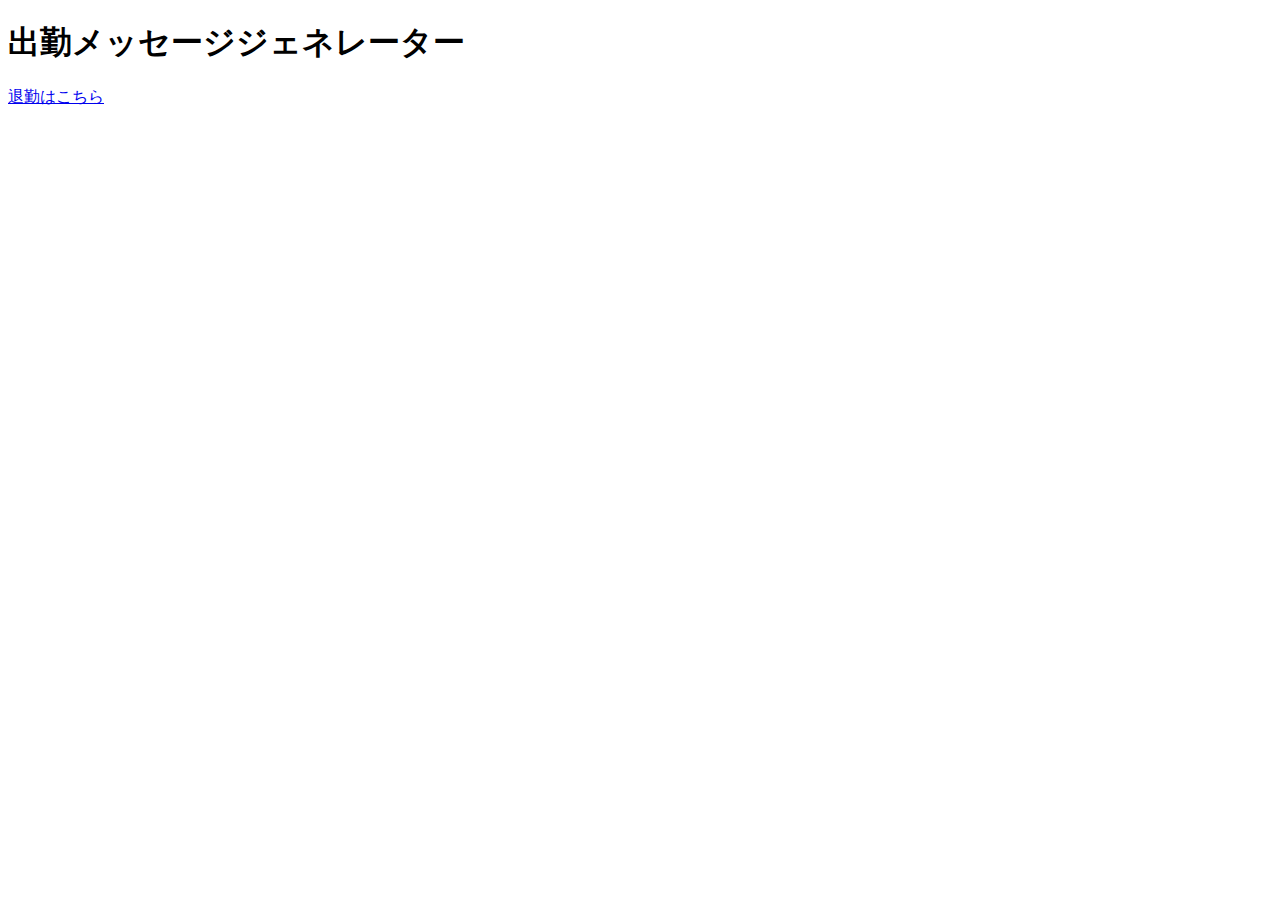
==== syukkin.html @ 11e98e0a "Add links" ====
<!DOCTYPE html>
<html lang="ja">
<head>
    <meta charset="UTF-8">
    <title>出勤メッセージジェネレーター</title>
</head>
<body>
<div class="top">
  <h1>出勤メッセージジェネレーター</h1>
  <a href="taikin.html">退勤はこちら</a>
</div>
</body>
</html>
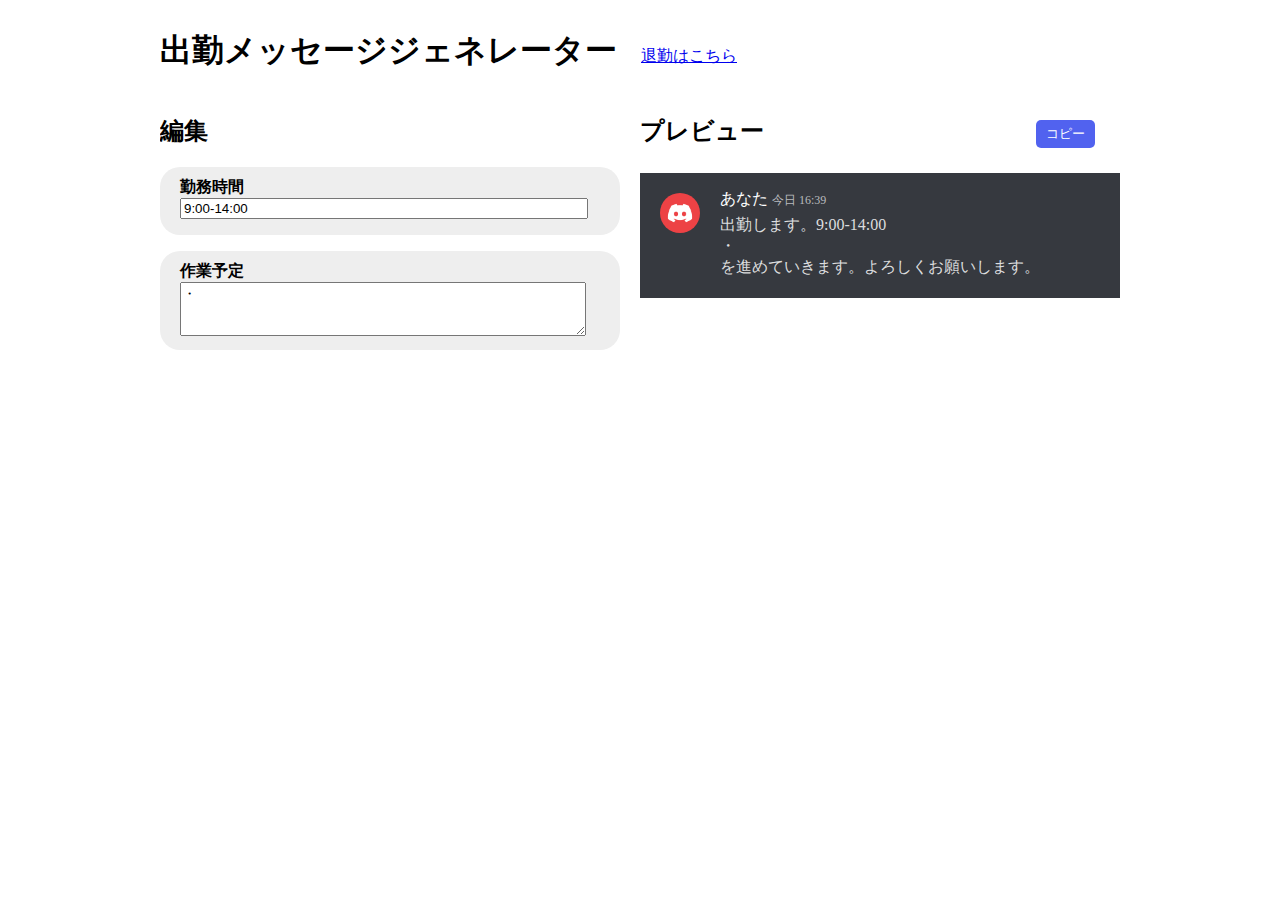
==== commit d88c1b52: "Release" ====
--- a/syukkin.html
+++ b/syukkin.html
@@ -3,11 +3,65 @@
 <head>
     <meta charset="UTF-8">
     <title>出勤メッセージジェネレーター</title>
+    <link rel="stylesheet" type="text/css" href="static/style.css">
 </head>
 <body>
+
 <div class="top">
   <h1>出勤メッセージジェネレーター</h1>
   <a href="taikin.html">退勤はこちら</a>
 </div>
+
+<div class="canvas">
+
+    <!-- 左側 -->
+
+    <div class="canvas-left">
+        <h2>編集</h2>
+        <p class="edit-block" id="edit-top">
+            <label>
+                <b>勤務時間</b><br>
+                <input type="text" value="9:00-14:00">
+            </label>
+        </p>
+        <p class="edit-block" id="edit-mdl">
+            <label>
+                <b>作業予定</b><br>
+                <textarea>・</textarea>
+            </label>
+        </p>
+    </div>
+
+    <!-- 右側 -->
+
+    <div class="canvas-right">
+        <h2 class="preview-preview">プレビュー</h2>
+        <button type="button" onclick="copyToClipboard()">コピー</button>
+
+        <div class="preview">
+            <div class="preview-avatar">
+                <img src="static/avatar.png" alt="sample">
+            </div>
+
+            <div class="preview-text">
+                <p class="preview-header">
+                    <span class="preview-header-name">あなた</span>
+                    <span class="preview-header-time" id="preview-header-time"></span>
+                </p>
+
+                <p class="preview-content" id="preview">
+                    <span id="preview-content-top">出勤します。9:00-14:00</span>
+                    <span id="preview-content-mdl">・</span>
+                    <span id="preview-content-btm">を進めていきます。よろしくお願いします。</span>
+                </p>
+            </div>
+        </div>
+    </div>
+</div>
+
+<script type="text/javascript" src="static/setHyperlink.js"></script>
+<script type="text/javascript" src="static/copyToClipboard.js"></script>
+<script type="text/javascript" src="static/syukkin.js"></script>
+
 </body>
 </html>--- a/static/style.css
+++ b/static/style.css
@@ -0,0 +1,132 @@
+button{
+    float: right;
+    color: #fff;
+    background-color: #5162ef;
+    border-width: 0;
+    border-radius: 5px;
+    padding: 5px 10px;
+}
+button:hover{
+    float: right;
+    color: #fff;
+    background-color: #5e6df5;
+    border-width: 0;
+    border-radius: 5px;
+    padding: 5px 10px;
+}
+
+.top{
+    display: block;
+    margin: auto;
+    width: 960px;
+}
+.top h1{
+    display: inline-block;
+}
+.top a{
+    margin: 20px;
+}
+.canvas{
+    display: block;
+    margin: auto;
+    width: 960px;
+    overflow: hidden;
+}
+.canvas-left{
+    float: left;
+    width: 480px;
+}
+.edit-block {
+    background-color: #eee;
+    width: 420px;
+    padding: 10px 20px;
+    border-radius: 20px;
+}
+.edit-block input{
+    width: 400px;
+    margin-bottom: 6px;
+}
+.edit-block textarea{
+    resize: vertical;
+    width: 400px;
+    height: 3rem;
+}
+.edit-block button{
+    float: right;
+    margin-left: 10px;
+}
+.remove-button {
+    padding: 3px 10px;
+    background-color: #dc143c;
+}
+.remove-button:hover {
+    padding: 3px 10px;
+    background-color: #e1355c;
+}
+.add-input{
+    width: 300px;
+}
+.add-button{
+    float: none;
+    margin-left: 10px;
+    background-color: #42d339;
+}
+.add-button:hover{
+    float: none;
+    margin-left: 10px;
+    background-color: #3bd72e;
+}
+.canvas-right{
+    float: right;
+    width: 480px;
+}
+.canvas-right button{
+    margin: 25px;
+}
+.preview-preview{
+    float: left;
+    width: 240px;
+}
+.preview{
+    background: #36393F;
+    color: #DCDDDE;
+    clear: both;
+    overflow: hidden;
+}
+.preview-avatar{
+    float: left;
+    width: 80px;
+}
+.preview-avatar img{
+    border-radius: 50%;
+    width: 40px;
+    height: 40px;
+    margin: 20px;
+}
+.preview-text{
+    float: right;
+    width: 380px;
+    margin-right: 20px;
+    margin-bottom: 10px;
+}
+.preview-header{
+    margin-bottom: 0;
+}
+.preview-header-name{
+    color: #FFF;
+}
+.preview-header-time{
+    color: #b9bbbe;
+    font-size: 0.75rem;
+}
+.preview-content{
+    margin-top: 5px;
+    margin-bottom: 10px;
+    overflow-wrap: break-word;
+}
+.preview-content span{
+    display: block;
+}
+.preview-content a{
+    color: #00aff4;
+}
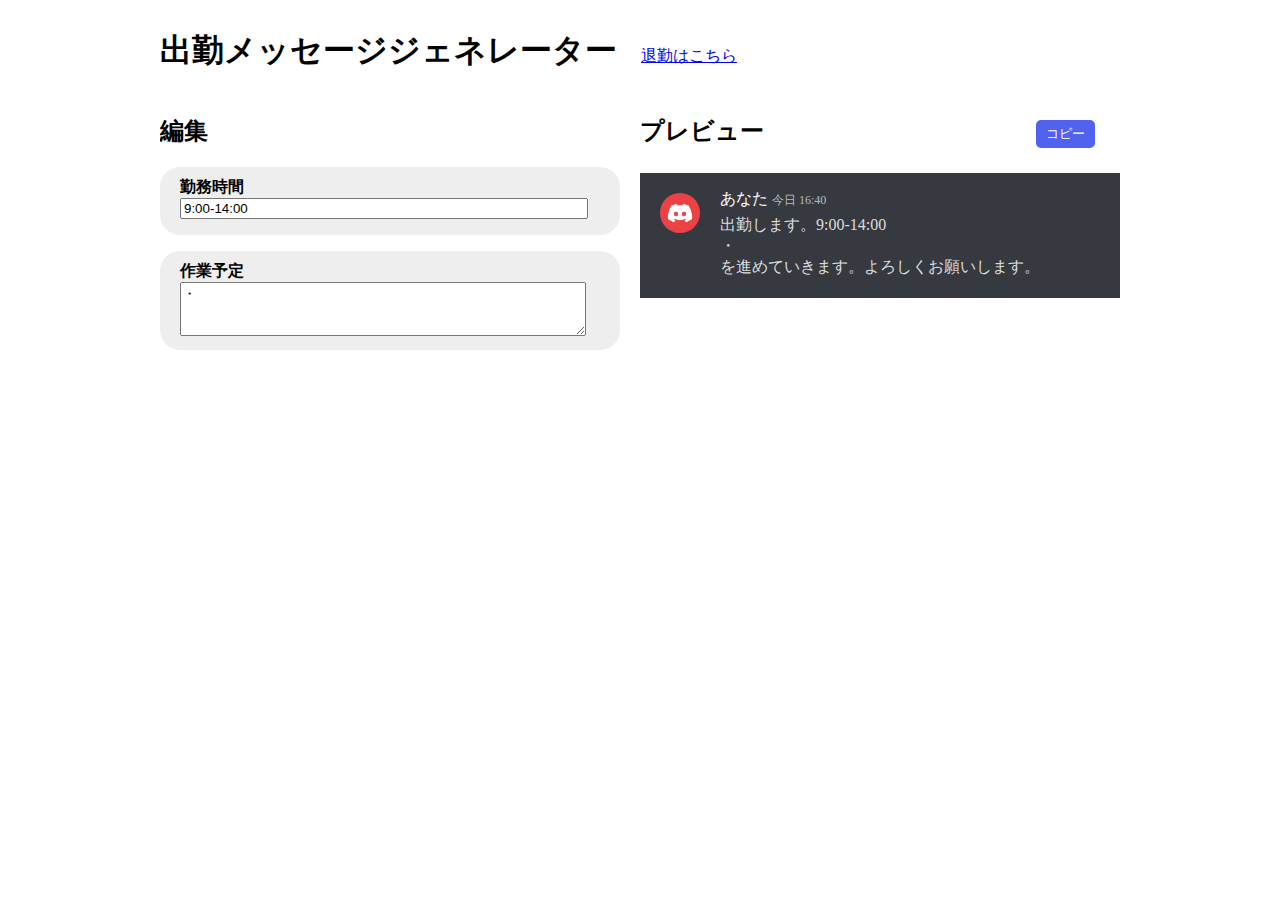
==== commit 78a4cc63: "Add favicon.ico" ====
--- a/syukkin.html
+++ b/syukkin.html
@@ -4,6 +4,7 @@
     <meta charset="UTF-8">
     <title>出勤メッセージジェネレーター</title>
     <link rel="stylesheet" type="text/css" href="static/style.css">
+    <link rel="icon" href="static/favicon.ico">
 </head>
 <body>
 
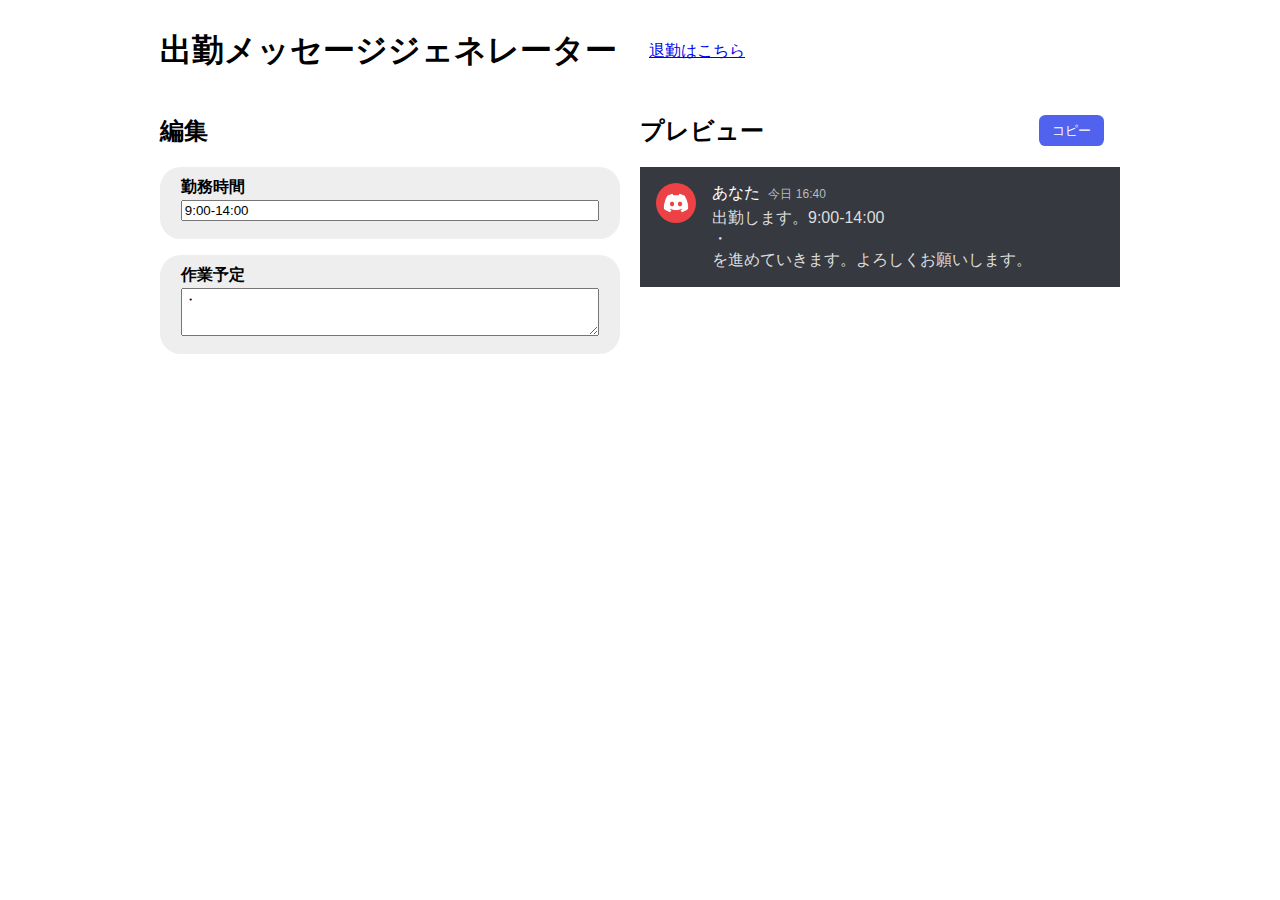
==== commit 8c421abf: "Refactoring" ====
--- a/syukkin.html
+++ b/syukkin.html
@@ -19,42 +19,38 @@
 
     <div class="canvas-left">
         <h2>編集</h2>
-        <p class="edit-block" id="edit-top">
-            <label>
-                <b>勤務時間</b><br>
-                <input type="text" value="9:00-14:00">
-            </label>
-        </p>
-        <p class="edit-block" id="edit-mdl">
-            <label>
-                <b>作業予定</b><br>
-                <textarea>・</textarea>
-            </label>
-        </p>
+        <div class="edit-block" id="edit-top">
+            <label>勤務時間</label>
+            <input class="edit-input" data-preview-id="preview-content-top" type="text" value="9:00-14:00">
+        </div>
+        <div class="edit-block" id="edit-mdl">
+            <label>作業予定</label>
+            <textarea class="edit-input" data-preview-id="preview-content-mdl">・</textarea>
+        </div>
     </div>
 
     <!-- 右側 -->
 
     <div class="canvas-right">
-        <h2 class="preview-preview">プレビュー</h2>
-        <button type="button" onclick="copyToClipboard()">コピー</button>
+        <div class="preview-title">
+            <h2 class="preview-preview">プレビュー</h2>
+            <button class="preview-copy" type="button" onclick="copyToClipboard()">コピー</button>
+        </div>
 
         <div class="preview">
-            <div class="preview-avatar">
-                <img src="static/avatar.png" alt="sample">
-            </div>
+            <img class="preview-avatar" src="static/avatar.png" alt="sample">
 
             <div class="preview-text">
-                <p class="preview-header">
+                <div class="preview-header">
                     <span class="preview-header-name">あなた</span>
                     <span class="preview-header-time" id="preview-header-time"></span>
-                </p>
+                </div>
 
-                <p class="preview-content" id="preview">
-                    <span id="preview-content-top">出勤します。9:00-14:00</span>
+                <div class="preview-content" id="preview">
+                    <span>出勤します。<span id="preview-content-top" class="preview-content-inline">9:00-14:00</span></span>
                     <span id="preview-content-mdl">・</span>
                     <span id="preview-content-btm">を進めていきます。よろしくお願いします。</span>
-                </p>
+                </div>
             </div>
         </div>
     </div>
@@ -62,7 +58,7 @@
 
 <script type="text/javascript" src="static/setHyperlink.js"></script>
 <script type="text/javascript" src="static/copyToClipboard.js"></script>
-<script type="text/javascript" src="static/syukkin.js"></script>
+<script type="text/javascript" src="static/general.js"></script>
 
 </body>
 </html>--- a/static/style.css
+++ b/static/style.css
@@ -1,132 +1,183 @@
-button{
-    float: right;
+body {
+    font-family: Whitney,"Hiragino Sans","ヒラギノ角ゴ ProN W3","Hiragino Kaku Gothic ProN","メイリオ",Meiryo,Osaka,"MS PGothic","Helvetica Neue",Helvetica,Arial,sans-serif;;
+}
+
+button {
     color: #fff;
     background-color: #5162ef;
     border-width: 0;
-    border-radius: 5px;
-    padding: 5px 10px;
+    border-radius: .4rem;
+    padding: .4rem .8rem;
 }
-button:hover{
-    float: right;
+
+button:hover {
     color: #fff;
     background-color: #5e6df5;
     border-width: 0;
-    border-radius: 5px;
-    padding: 5px 10px;
+    border-radius: .4rem;
+    padding: .4rem .8rem;
 }
 
-.top{
-    display: block;
+.top {
+    display: flex;
+    align-items: center;
     margin: auto;
     width: 960px;
 }
-.top h1{
+
+.top h1 {
     display: inline-block;
 }
-.top a{
-    margin: 20px;
+
+.top a {
+    margin-left: 2rem;
 }
-.canvas{
-    display: block;
+
+.canvas {
+    display: flex;
+    justify-content: space-between;
     margin: auto;
     width: 960px;
-    overflow: hidden;
 }
-.canvas-left{
-    float: left;
+
+.canvas-left {
+    width: 460px;
+    display: flex;
+    flex-direction: column;
+    padding-right: 20px;
+}
+
+.canvas-left label {
+    font-weight: bold;
+}
+
+.edit-block {
+    display: flex;
+    flex-direction: column;
+    background-color: #eee;
+    margin-bottom: 1rem;
+    padding: .65rem 1.3rem;
+    border-radius: 1.3rem;
+}
+
+.edit-block input {
+    width: 100%;
+    margin-top: .1rem;
+    margin-bottom: .5rem;
+    box-sizing: border-box;
+}
+
+.edit-block textarea {
+    resize: vertical;
+    width: 100%;
+    box-sizing: border-box;
+    height: 3rem;
+    margin-top: .1rem;
+    margin-bottom: .5rem;
+}
+
+.edit-buttons {
+    display: flex;
+    justify-content: flex-end;
+}
+
+.edit-buttons button {
+    margin-left: .5rem;
+    padding: .2rem .6rem;
+}
+
+.remove-button {
+    background-color: #dc143c;
+}
+
+.remove-button:hover {
+    background-color: #e1355c;
+}
+
+.add-block {
+    display: flex;
+    align-items: center;
+}
+
+.add-input {
+    flex-grow: 1;
+    margin-left: .8rem;
+}
+
+.add-button {
+    margin-left: .8rem;
+    margin-right: .8rem;
+    padding: .3rem .6rem;
+    background-color: #42d339;
+}
+
+.add-button:hover {
+    margin-left: .8rem;
+    margin-right: .8rem;
+    padding: .3rem .6rem;
+    background-color: #3bd72e;
+}
+
+.canvas-right {
     width: 480px;
 }
-.edit-block {
-    background-color: #eee;
-    width: 420px;
-    padding: 10px 20px;
-    border-radius: 20px;
+
+.preview-title {
+    display: flex;
+    align-items: center;
 }
-.edit-block input{
-    width: 400px;
-    margin-bottom: 6px;
+
+.preview-preview {
+    margin-right: auto;
 }
-.edit-block textarea{
-    resize: vertical;
-    width: 400px;
-    height: 3rem;
+
+.preview-copy {
+    margin-right: 1rem;
 }
-.edit-block button{
-    float: right;
-    margin-left: 10px;
+
+.preview {
+    display: flex;
+    padding: 1rem;
+    background: #36393F;
 }
-.remove-button {
-    padding: 3px 10px;
-    background-color: #dc143c;
-}
-.remove-button:hover {
-    padding: 3px 10px;
-    background-color: #e1355c;
-}
-.add-input{
-    width: 300px;
-}
-.add-button{
-    float: none;
-    margin-left: 10px;
-    background-color: #42d339;
-}
-.add-button:hover{
-    float: none;
-    margin-left: 10px;
-    background-color: #3bd72e;
-}
-.canvas-right{
-    float: right;
-    width: 480px;
-}
-.canvas-right button{
-    margin: 25px;
-}
-.preview-preview{
-    float: left;
-    width: 240px;
-}
-.preview{
-    background: #36393F;
-    color: #DCDDDE;
-    clear: both;
-    overflow: hidden;
-}
-.preview-avatar{
-    float: left;
-    width: 80px;
-}
-.preview-avatar img{
+
+.preview-avatar {
     border-radius: 50%;
     width: 40px;
     height: 40px;
-    margin: 20px;
 }
-.preview-text{
-    float: right;
-    width: 380px;
-    margin-right: 20px;
-    margin-bottom: 10px;
+
+.preview-text {
+    margin-left: 1rem;
 }
-.preview-header{
-    margin-bottom: 0;
+
+.preview-header {
+    margin-bottom: .3rem;
 }
-.preview-header-name{
+
+.preview-header-name {
     color: #FFF;
+    margin-right: .25rem;
 }
-.preview-header-time{
+
+.preview-header-time {
     color: #b9bbbe;
-    font-size: 0.75rem;
+    font-size: .75rem;
 }
-.preview-content{
-    margin-top: 5px;
-    margin-bottom: 10px;
-    overflow-wrap: break-word;
+
+.preview-content {
+    color: #DCDDDE;
+    overflow-wrap: anywhere;
 }
-.preview-content span{
+
+.preview-content-inline {
+    display: inline!important;
+}
+
+.preview-content span {
     display: block;
 }
-.preview-content a{
+
+.preview-content a {
     color: #00aff4;
 }
